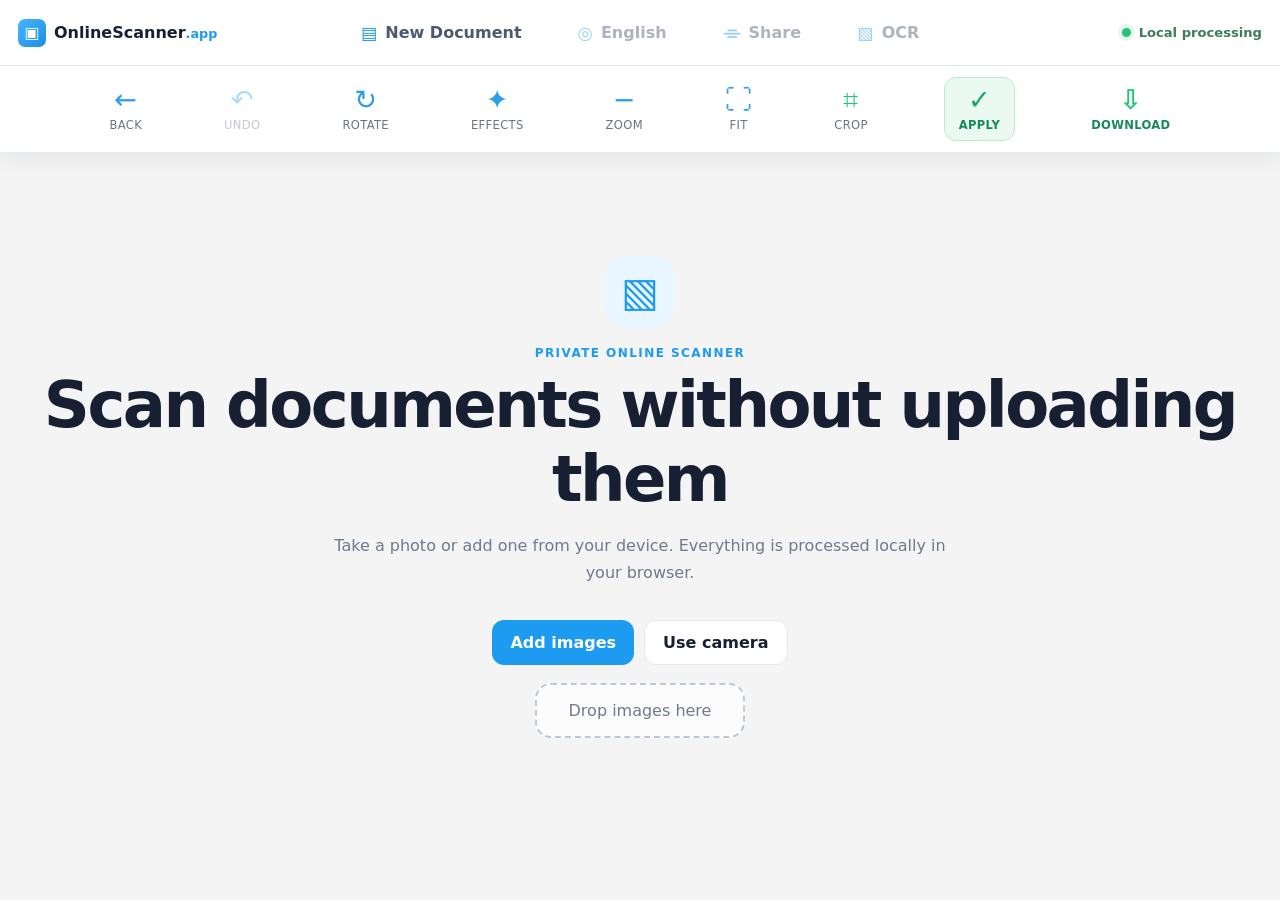
==== index.html @ 16dfa68b "Initial Online Scanner" ====
<!doctype html>
<html lang="en">
<head>
  <meta charset="utf-8">
  <meta name="viewport" content="width=device-width,initial-scale=1,viewport-fit=cover">
  <meta name="theme-color" content="#f7f9fc">
  <meta name="robots" content="noindex,nofollow,noarchive,nosnippet">
  <meta name="description" content="A private online document scanner that processes files locally in your browser.">
  <title>Private Online Scanner</title>
  <link rel="stylesheet" href="./assets/css/app.css">
</head>
<body>
  <div class="app-shell">
    <header class="topbar">
      <a class="brand" href="./" aria-label="Online Scanner home">
        <span class="brand-icon">▣</span>
        <span>OnlineScanner<span class="brand-dot">.app</span></span>
      </a>

      <nav class="top-actions" aria-label="Document actions">
        <button id="newDocumentButton" class="top-action" type="button">
          <span class="top-action-icon">▤</span><span>New Document</span>
        </button>
        <button class="top-action" type="button" disabled title="Coming later">
          <span class="top-action-icon">◎</span><span>English</span>
        </button>
        <button class="top-action" type="button" disabled title="Coming later">
          <span class="top-action-icon">⌯</span><span>Share</span>
        </button>
        <button class="top-action" type="button" disabled title="Coming later">
          <span class="top-action-icon">▧</span><span>OCR</span>
        </button>
      </nav>

      <div class="privacy-state">
        <span class="privacy-dot"></span>
        <span>Local processing</span>
      </div>
    </header>

    <section class="tool-strip" aria-label="Scanner toolbar">
      <button id="backButton" class="tool-button" type="button">
        <span class="tool-icon">←</span><span>Back</span>
      </button>
      <button id="undoButton" class="tool-button" type="button" disabled>
        <span class="tool-icon">↶</span><span>Undo</span>
      </button>
      <button id="rotateButton" class="tool-button" type="button">
        <span class="tool-icon">↻</span><span>Rotate</span>
      </button>
      <button id="adjustButton" class="tool-button" type="button">
        <span class="tool-icon">✦</span><span>Effects</span>
      </button>
      <button id="zoomOutButton" class="tool-button" type="button">
        <span class="tool-icon">−</span><span>Zoom</span>
      </button>
      <button id="fitButton" class="tool-button" type="button">
        <span class="tool-icon">⛶</span><span>Fit</span>
      </button>
      <button id="cropButton" class="tool-button active" type="button">
        <span class="tool-icon">⌗</span><span>Crop</span>
      </button>
      <button id="applyCropButton" class="tool-button commit-action" type="button">
        <span class="tool-icon">✓</span><span>Apply</span>
      </button>
      <button id="downloadButton" class="tool-button accent" type="button">
        <span class="tool-icon">⇩</span><span>Download</span>
      </button>
    </section>

    <main class="workspace">
      <section id="emptyState" class="empty-state">
        <div class="empty-icon">▧</div>
        <p class="eyebrow">PRIVATE ONLINE SCANNER</p>
        <h1>Scan documents without uploading them</h1>
        <p>Take a photo or add one from your device. Everything is processed locally in your browser.</p>
        <div class="empty-actions">
          <label class="primary-button">
            <input id="fileInput" type="file" accept="image/*" multiple hidden>
            Add images
          </label>
          <label class="secondary-button">
            <input id="cameraInput" type="file" accept="image/*" capture="environment" hidden>
            Use camera
          </label>
        </div>
        <div id="dropZone" class="drop-zone" tabindex="0">Drop images here</div>
      </section>

      <section id="editorStage" class="editor-stage hidden">
        <div class="stage-viewport" id="stageViewport">
          <canvas id="editorCanvas"></canvas>
          <div class="zoom-indicator" id="zoomIndicator">100%</div>

          <div id="nextActions" class="next-actions hidden" aria-label="Choose next action">
            <button id="nextCropButton" type="button">
              <span>⌗</span>
              <strong>Crop</strong>
            </button>
            <button id="nextEffectsButton" type="button">
              <span>✦</span>
              <strong>Effects</strong>
            </button>
            <button id="nextRotateButton" type="button">
              <span>↻</span>
              <strong>Rotate</strong>
            </button>
            <button id="nextDownloadButton" class="primary" type="button">
              <span>⇩</span>
              <strong>Download</strong>
            </button>
          </div>
        </div>

        <aside id="adjustPanel" class="adjust-panel hidden">
          <div class="panel-head">
            <div>
              <small>DOCUMENT EFFECTS</small>
              <h2>Effects</h2>
            </div>
            <button id="closeAdjustButton" type="button" aria-label="Close adjustments">×</button>
          </div>

          <div class="effects-grid" id="effectsGrid" role="group" aria-label="Document effects">
            <button class="effect-option active" type="button" data-effect="original">
              <span class="effect-preview effect-original"></span>
              <strong>Original</strong>
            </button>
            <button class="effect-option" type="button" data-effect="better">
              <span class="effect-preview effect-better"></span>
              <strong>Better</strong>
            </button>
            <button class="effect-option" type="button" data-effect="super">
              <span class="effect-preview effect-super"></span>
              <strong>Super</strong>
            </button>
            <button class="effect-option" type="button" data-effect="simple">
              <span class="effect-preview effect-simple"></span>
              <strong>Simple</strong>
            </button>
            <button class="effect-option" type="button" data-effect="bw">
              <span class="effect-preview effect-bw"></span>
              <strong>B &amp; W</strong>
            </button>
          </div>

          <label>
            Brightness
            <input id="brightnessRange" type="range" min="-50" max="50" value="0">
          </label>

          <label>
            Contrast
            <input id="contrastRange" type="range" min="-50" max="80" value="0">
          </label>

          <label>
            Sharpness
            <input id="sharpnessRange" type="range" min="0" max="3" step=".1" value="0">
          </label>

          <div class="panel-action-grid">
            <button id="resetAdjustButton" class="panel-button" type="button">Reset</button>
            <button id="applyAdjustButton" class="panel-button panel-button-primary" type="button">Apply effect</button>
          </div>
        </aside>
      </section>
    </main>

    <section id="pageRail" class="page-rail hidden">
      <button id="railToggle" class="rail-toggle" type="button" aria-label="Toggle page thumbnails">⌃</button>
      <div class="rail-inner">
        <button id="addPageButton" class="add-page-button" type="button">
          <span>＋</span>
          <small>Add page</small>
        </button>
        <div id="thumbnailList" class="thumbnail-list"></div>
      </div>
    </section>
  </div>

  <dialog id="exportDialog" class="export-dialog">
    <form method="dialog">
      <div class="dialog-head">
        <div>
          <small>EXPORT</small>
          <h2>Download scan</h2>
        </div>
        <button value="cancel" aria-label="Close">×</button>
      </div>

      <label>
        File type
        <select id="exportType">
          <option value="jpeg">JPG</option>
          <option value="png">PNG</option>
        </select>
      </label>

      <label>
        Quality
        <input id="exportQuality" type="range" min="60" max="100" value="92">
      </label>

      <div class="dialog-actions">
        <button value="cancel" class="secondary-button" type="submit">Cancel</button>
        <button id="confirmExportButton" class="primary-button" type="button">Download</button>
      </div>
    </form>
  </dialog>

  <script type="module" src="./assets/js/app.js?v=professional-engine-v1"></script>
</body>
</html>
---- assets/css/app.css ----
:root{
  --bg:#f5f7fb;
  --surface:#ffffff;
  --surface-soft:#f9fbfd;
  --line:#e4e9f0;
  --text:#172033;
  --muted:#6e7a8d;
  --blue:#1d9bf0;
  --blue-dark:#1679c2;
  --green:#25c47a;
  --shadow:0 12px 36px rgba(32,43,65,.10);
  font-family:Inter,ui-sans-serif,system-ui,-apple-system,BlinkMacSystemFont,"Segoe UI",sans-serif;
}
*{box-sizing:border-box}
html,body{margin:0;min-height:100%;background:var(--bg);color:var(--text)}
button,input,select{font:inherit}
button{cursor:pointer}
.app-shell{min-height:100vh;display:grid;grid-template-rows:auto auto 1fr auto}
.topbar{height:66px;background:#fff;border-bottom:1px solid var(--line);display:grid;grid-template-columns:240px 1fr 240px;align-items:center;padding:0 18px;position:sticky;top:0;z-index:40}
.brand{display:flex;align-items:center;gap:8px;text-decoration:none;color:var(--text);font-weight:800}
.brand-icon{display:grid;place-items:center;width:28px;height:28px;border-radius:7px;background:linear-gradient(135deg,#47b5ff,#1c8de2);color:#fff}
.brand-dot{color:var(--blue);font-size:.8em}
.top-actions{display:flex;justify-content:center;gap:44px}
.top-action{border:0;background:transparent;display:flex;align-items:center;gap:8px;color:#4d596c;font-weight:700}
.top-action:disabled{opacity:.45;cursor:not-allowed}
.top-action-icon{font-size:1.1rem;color:var(--blue)}
.privacy-state{justify-self:end;display:flex;align-items:center;gap:8px;font-size:.82rem;color:#3b7d5a;font-weight:700}
.privacy-dot{width:9px;height:9px;border-radius:999px;background:var(--green);box-shadow:0 0 0 4px rgba(37,196,122,.12)}
.tool-strip{height:86px;background:#fff;box-shadow:0 6px 20px rgba(30,45,72,.08);display:flex;align-items:center;justify-content:center;gap:70px;position:sticky;top:66px;z-index:35}
.tool-button{border:0;background:transparent;display:grid;justify-items:center;gap:5px;color:#6b7484;font-size:.72rem;text-transform:uppercase;letter-spacing:.03em}
.tool-icon{font-size:1.7rem;color:#2d9fe8;line-height:1}
.tool-button.active .tool-icon,.tool-button.accent .tool-icon{color:var(--green)}
.tool-button.accent{color:#188959;font-weight:800}
.workspace{min-height:calc(100vh - 210px);position:relative;overflow:hidden;background:#f4f4f4}
.empty-state{min-height:calc(100vh - 210px);display:grid;place-items:center;align-content:center;text-align:center;padding:40px 20px}
.empty-icon{width:72px;height:72px;border-radius:22px;background:#e9f5ff;color:var(--blue);display:grid;place-items:center;font-size:2.5rem}
.eyebrow{margin:18px 0 8px;font-size:.75rem;letter-spacing:.12em;color:var(--blue);font-weight:800}
.empty-state h1{margin:0;font-size:clamp(2rem,5vw,4rem);letter-spacing:-.04em}
.empty-state>p:not(.eyebrow){max-width:650px;color:var(--muted);line-height:1.7}
.empty-actions{display:flex;gap:10px;margin-top:18px}
.primary-button,.secondary-button{border-radius:12px;padding:12px 18px;font-weight:800;border:0;display:inline-flex;justify-content:center;align-items:center}
.primary-button{background:var(--blue);color:#fff}
.secondary-button{background:#fff;color:var(--text);border:1px solid var(--line)}
.drop-zone{margin-top:18px;padding:16px 32px;border:2px dashed #bdc8d5;border-radius:16px;color:var(--muted);background:rgba(255,255,255,.7)}
.drop-zone.dragover{border-color:var(--blue);background:#eaf6ff}
.editor-stage{height:calc(100vh - 210px);position:relative;overflow:hidden}
.stage-viewport{position:absolute;inset:0;overflow:hidden;touch-action:none;cursor:grab;background:
  radial-gradient(circle at center,rgba(255,255,255,.8),rgba(247,247,247,.95)),
  linear-gradient(45deg,#f4f4f4 25%,transparent 25%,transparent 75%,#f4f4f4 75%),linear-gradient(45deg,#f4f4f4 25%,#fff 25%,#fff 75%,#f4f4f4 75%);
background-size:auto,30px 30px,30px 30px;background-position:0 0,0 0,15px 15px}
.stage-viewport.dragging{cursor:grabbing}
#editorCanvas{position:absolute;left:50%;top:50%;transform-origin:center center;display:block;box-shadow:0 8px 24px rgba(0,0,0,.18)}
.zoom-indicator{position:absolute;right:18px;bottom:18px;padding:8px 10px;border-radius:9px;background:rgba(24,32,47,.85);color:#fff;font-size:.78rem}
.adjust-panel{position:absolute;right:18px;top:18px;width:300px;background:rgba(255,255,255,.97);backdrop-filter:blur(16px);border:1px solid var(--line);border-radius:18px;box-shadow:var(--shadow);padding:16px;z-index:25}
.panel-head{display:flex;align-items:flex-start;justify-content:space-between;margin-bottom:16px}
.panel-head small{font-size:.7rem;color:var(--blue);font-weight:800;letter-spacing:.1em}
.panel-head h2{margin:3px 0 0}
.panel-head button{border:0;background:#edf1f6;width:32px;height:32px;border-radius:9px}
.adjust-panel label{display:grid;gap:7px;margin:14px 0;font-size:.85rem;font-weight:700}
.adjust-panel select{padding:10px;border:1px solid var(--line);border-radius:10px;background:#fff}
.panel-button{width:100%;border:1px solid var(--line);background:#fff;border-radius:10px;padding:10px;font-weight:700}
.page-rail{height:124px;background:#fff;border-top:1px solid var(--line);position:relative;z-index:32}
.rail-toggle{position:absolute;left:50%;top:-29px;transform:translateX(-50%);width:54px;height:30px;border:1px solid var(--line);border-bottom:0;border-radius:10px 10px 0 0;background:#fff;color:#667285}
.rail-inner{height:100%;display:flex;align-items:center;gap:14px;padding:12px 20px;overflow:auto}
.add-page-button{width:84px;min-width:84px;height:88px;border:1px dashed #aeb9c8;background:#f9fbfd;border-radius:12px;color:#526174;display:grid;place-items:center;align-content:center;gap:4px}
.add-page-button span{font-size:1.6rem;color:var(--blue)}
.thumbnail-list{display:flex;gap:12px}
.thumbnail-card{position:relative;width:84px;height:88px;border:2px solid transparent;border-radius:12px;background:#f1f4f8;padding:4px;display:grid;place-items:center;cursor:pointer}
.thumbnail-card.active{border-color:var(--blue);box-shadow:0 0 0 3px rgba(29,155,240,.12)}
.thumbnail-card img{max-width:100%;max-height:100%;object-fit:contain;border-radius:7px}
.thumbnail-index{position:absolute;left:5px;bottom:5px;background:rgba(0,0,0,.7);color:#fff;border-radius:6px;padding:2px 5px;font-size:.68rem}
.thumbnail-remove{position:absolute;right:-6px;top:-6px;border:0;background:#fff;color:#b42318;border-radius:999px;width:22px;height:22px;box-shadow:0 3px 10px rgba(0,0,0,.18)}
.hidden{display:none!important}
.export-dialog{border:0;border-radius:20px;padding:0;box-shadow:0 28px 80px rgba(0,0,0,.24)}
.export-dialog::backdrop{background:rgba(19,26,39,.55);backdrop-filter:blur(4px)}
.export-dialog form{width:min(420px,calc(100vw - 30px));padding:20px}
.dialog-head{display:flex;align-items:flex-start;justify-content:space-between}
.dialog-head small{font-size:.7rem;letter-spacing:.1em;color:var(--blue);font-weight:800}
.dialog-head h2{margin:4px 0 18px}
.dialog-head button{border:0;background:#edf1f6;width:34px;height:34px;border-radius:9px}
.export-dialog label{display:grid;gap:7px;margin:14px 0;font-weight:700;font-size:.9rem}
.export-dialog select{padding:10px;border:1px solid var(--line);border-radius:10px}
.dialog-actions{display:flex;justify-content:flex-end;gap:10px;margin-top:20px}
@media(max-width:900px){
  .topbar{grid-template-columns:1fr auto}
  .top-actions{display:none}
  .privacy-state{display:none}
  .tool-strip{gap:18px;justify-content:space-around;padding:0 8px}
  .tool-button span:last-child{font-size:.62rem}
}
@media(max-width:640px){
  .topbar{height:58px}
  .tool-strip{top:58px;height:72px}
  .tool-button{font-size:.58rem}
  .tool-icon{font-size:1.35rem}
  .editor-stage{height:calc(100vh - 254px)}
  .adjust-panel{left:10px;right:10px;bottom:10px;top:auto;width:auto}
  .page-rail{height:124px}
}

.tool-button.commit-action{
  padding:8px 14px;
  border-radius:12px;
  background:#eafaf2;
  border:1px solid #b7ebd2;
  color:#148a54;
  font-weight:800;
}
.tool-button.commit-action .tool-icon{color:#18a866}
.tool-button:disabled{opacity:.38;cursor:not-allowed}
.panel-action-grid{display:grid;grid-template-columns:90px 1fr;gap:10px;margin-top:16px}
.panel-button-primary{background:var(--blue);color:#fff;border-color:var(--blue)}
.pending-edit-badge{
  position:absolute;left:18px;bottom:18px;padding:8px 11px;border-radius:10px;
  background:rgba(255,255,255,.92);border:1px solid var(--line);box-shadow:var(--shadow);
  color:#7a4d00;font-size:.76rem;font-weight:800;z-index:10
}

.effects-grid{
  display:grid;
  grid-template-columns:repeat(5,minmax(0,1fr));
  gap:8px;
  margin:4px 0 16px;
}
.effect-option{
  border:1px solid var(--line);
  background:#fff;
  border-radius:12px;
  padding:8px 5px 7px;
  display:grid;
  justify-items:center;
  gap:6px;
  min-width:0;
  color:#526174;
  font-size:.72rem;
  font-weight:800;
}
.effect-option:hover{
  border-color:#8ccbf3;
  background:#f4fbff;
}
.effect-option.active{
  border-color:var(--blue);
  box-shadow:0 0 0 3px rgba(29,155,240,.13);
  color:var(--blue-dark);
  background:#f4fbff;
}
.effect-preview{
  width:100%;
  aspect-ratio:1.35;
  border-radius:7px;
  border:1px solid rgba(20,35,55,.12);
  background:
    linear-gradient(135deg,rgba(255,255,255,.28),transparent 45%),
    linear-gradient(180deg,#c8d7e8 0 28%,#f6f2df 28% 100%);
  position:relative;
  overflow:hidden;
}
.effect-preview::before,
.effect-preview::after{
  content:"";
  position:absolute;
  left:16%;
  right:16%;
  height:3px;
  border-radius:4px;
  background:rgba(30,45,68,.5);
}
.effect-preview::before{top:42%;box-shadow:0 8px 0 rgba(30,45,68,.38),0 16px 0 rgba(30,45,68,.28)}
.effect-preview::after{width:20%;height:20%;left:68%;right:auto;top:8%;border-radius:3px;background:#6785a7}
.effect-better{filter:brightness(1.08) contrast(1.12) saturate(1.08)}
.effect-super{filter:brightness(1.13) contrast(1.35) saturate(.92)}
.effect-simple{filter:grayscale(.72) brightness(1.1) contrast(1.15)}
.effect-bw{filter:grayscale(1) contrast(2.1)}
@media(max-width:640px){
  .effects-grid{
    grid-template-columns:repeat(5,72px);
    overflow-x:auto;
    padding-bottom:4px;
  }
}

.next-actions{
  position:absolute;
  left:50%;
  bottom:22px;
  transform:translateX(-50%);
  z-index:20;
  display:flex;
  gap:8px;
  padding:8px;
  border:1px solid rgba(216,224,235,.95);
  border-radius:16px;
  background:rgba(255,255,255,.94);
  backdrop-filter:blur(14px);
  box-shadow:0 14px 38px rgba(30,43,67,.16);
}
.next-actions button{
  min-width:86px;
  border:0;
  border-radius:11px;
  background:#f4f7fb;
  color:#425067;
  padding:10px 12px;
  display:grid;
  justify-items:center;
  gap:4px;
}
.next-actions button span{font-size:1.25rem;color:var(--blue)}
.next-actions button strong{font-size:.76rem}
.next-actions button.primary{
  background:var(--blue);
  color:#fff;
}
.next-actions button.primary span{color:#fff}
.stage-viewport.view-mode{cursor:default}
.stage-viewport.view-mode #editorCanvas{box-shadow:0 10px 30px rgba(0,0,0,.16)}
@media(max-width:640px){
  .next-actions{
    left:10px;
    right:10px;
    bottom:10px;
    transform:none;
    display:grid;
    grid-template-columns:repeat(4,1fr);
  }
  .next-actions button{min-width:0;padding:9px 4px}
}
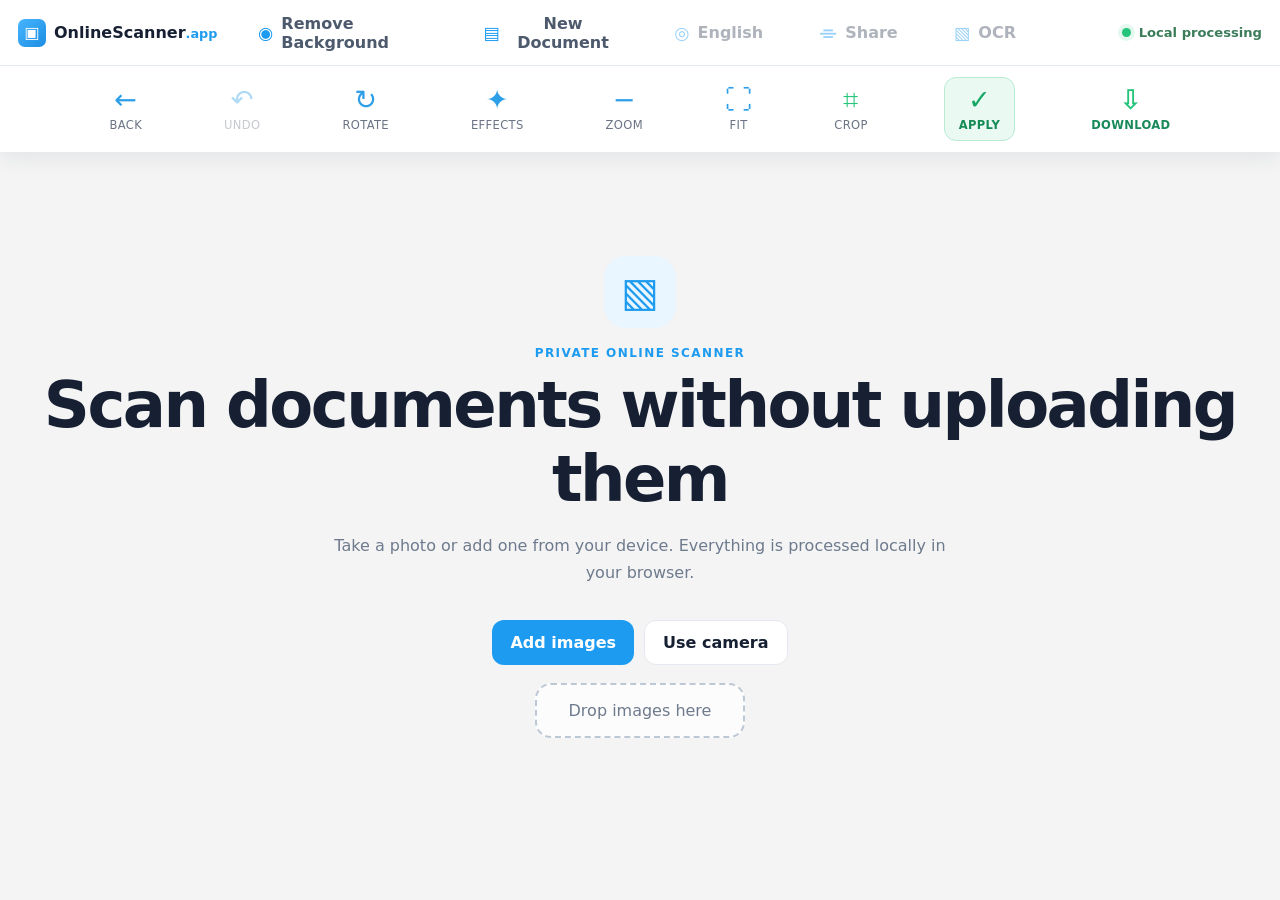
==== commit b059d29d: "Add private background remover" ====
--- a/index.html
+++ b/index.html
@@ -18,6 +18,7 @@
       </a>
 
       <nav class="top-actions" aria-label="Document actions">
+        <a class="top-action tool-link" href="./background-remover.html"><span class="top-action-icon">◉</span><span>Remove Background</span></a>
         <button id="newDocumentButton" class="top-action" type="button">
           <span class="top-action-icon">▤</span><span>New Document</span>
         </button>
@@ -209,6 +210,6 @@
     </form>
   </dialog>
 
-  <script type="module" src="./assets/js/app.js?v=professional-engine-v1"></script>
+  <script type="module" src="./assets/js/app.js?v=background-tools-v1"></script>
 </body>
 </html>
--- a/assets/css/app.css
+++ b/assets/css/app.css
@@ -226,3 +226,5 @@
   }
   .next-actions button{min-width:0;padding:9px 4px}
 }
+
+.tool-link{text-decoration:none}
